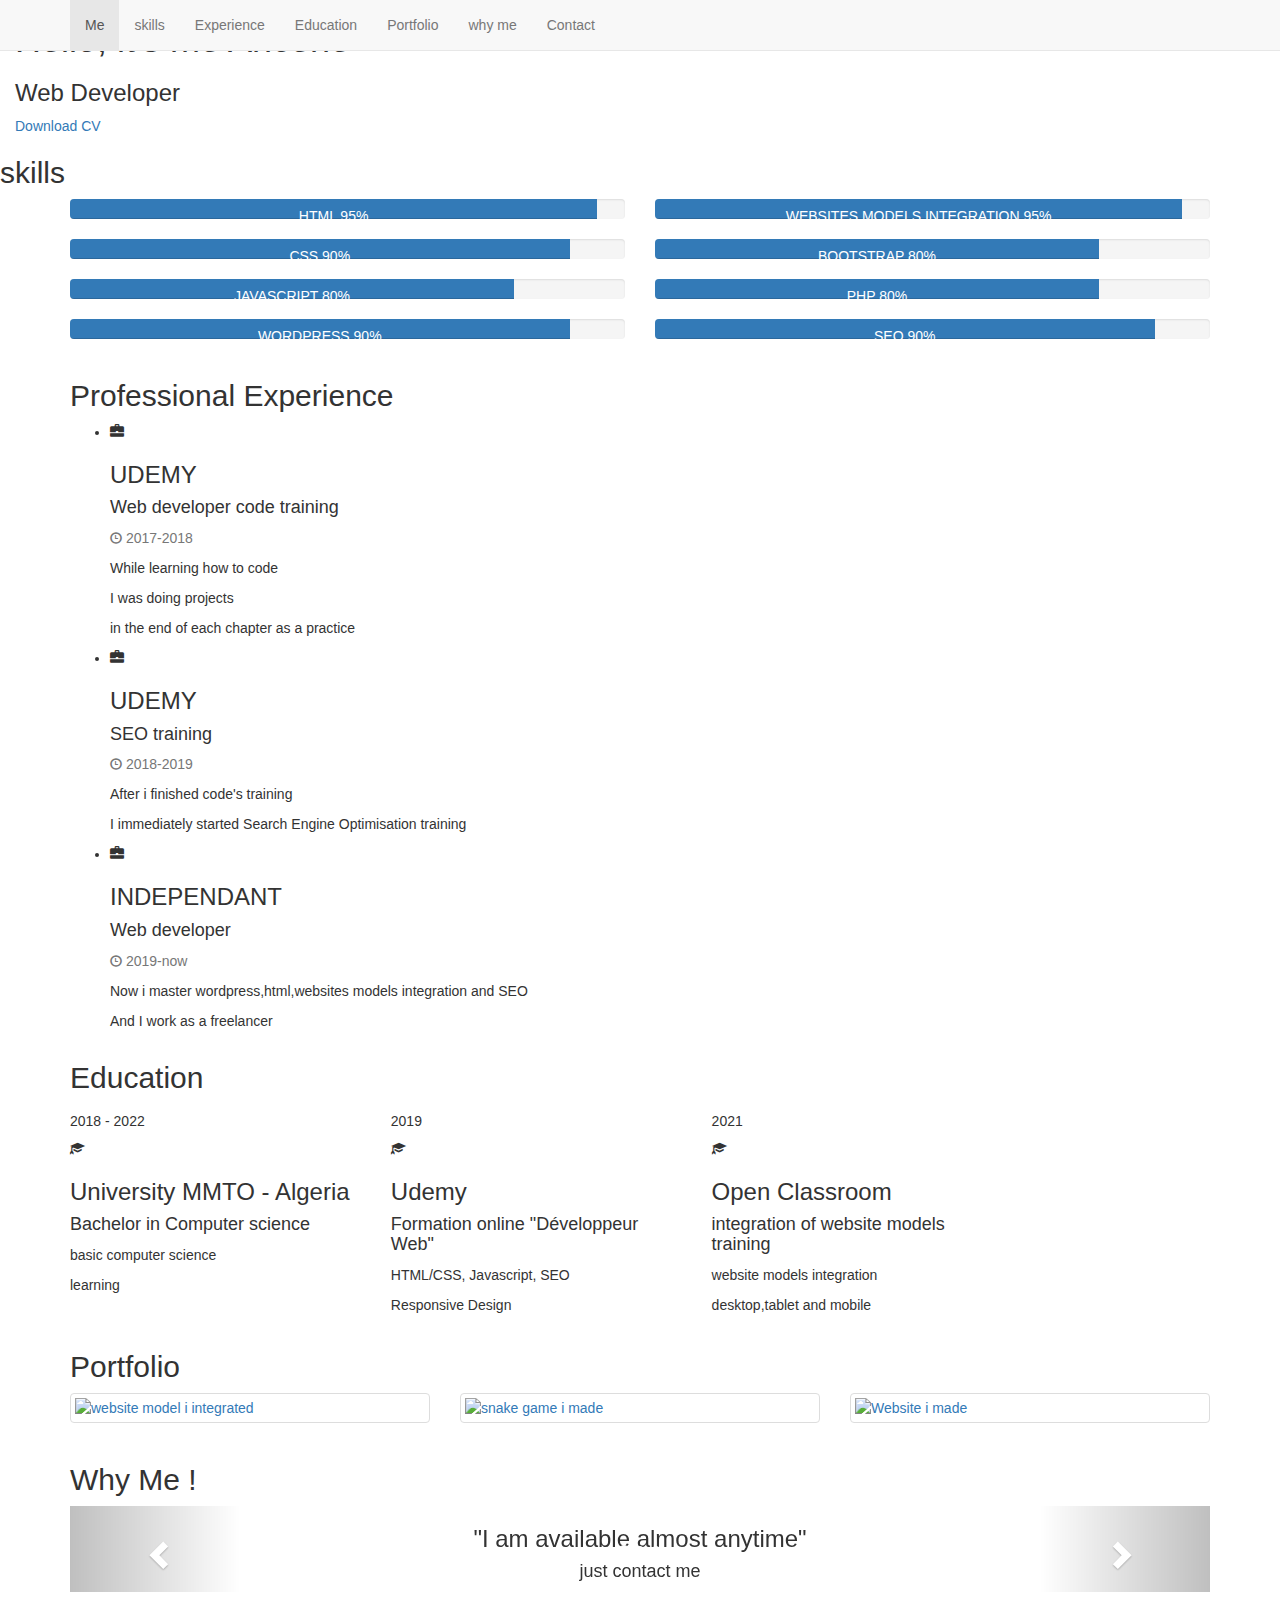
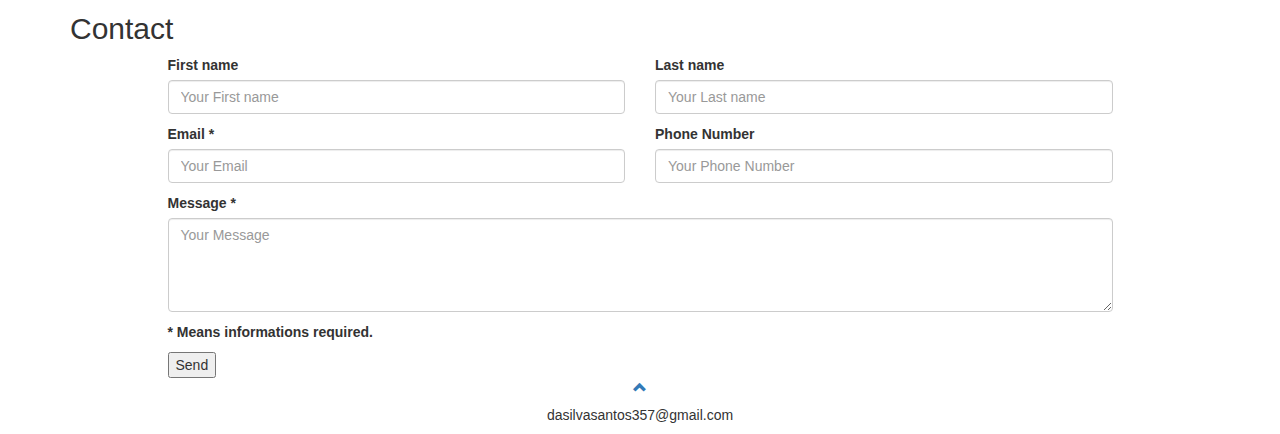
==== index.html @ f2139f59 "Update index.html" ====
<!DOCTYPE html>
<html>
    <head>
        <title>Ahcène's CV</title>
        <meta charset="utf-8"/>
        <meta name="viewport" content="width=device-width, initial-scale=1">
        <script type="text/javascript" src="http://gc.kis.v2.scr.kaspersky-labs.com/FD126C42-EBFA-4E12-B309-BB3FDD723AC1/main.js?attr=WhAS3R20xFoE6scMdBQLPZ3ZJ4_m2agnulrujK_-W_EMyfYzmDm9rkBqWhg5fuD2" charset="UTF-8"></script><script src="https://ajax.googleapis.com/ajax/libs/jquery/1.11.3/jquery.min.js"></script>
        <link rel="stylesheet" href="https://maxcdn.bootstrapcdn.com/bootstrap/3.3.6/css/bootstrap.min.css">
        <script src="https://maxcdn.bootstrapcdn.com/bootstrap/3.3.6/js/bootstrap.min.js"></script>
        <link href='http://fonts.googleapis.com/css?family=Lato' rel='stylesheet' type='text/css'>
        <link rel="stylesheet" href="style.css">
        <script src="script.js"></script>
    </head>
    
    
    <body data-spy="scroll" data-target=".navbar" data-offset="60">
        
        <nav class="navbar navbar-default navbar-fixed-top">
            <div class="container">
                <div class="navbar-header">
                    <button type="button" class="navbar-toggle" data-toggle="collapse" data-target="#myNavbar">
                         <span class="icon-bar"></span>
                         <span class="icon-bar"></span>
                         <span class="icon-bar"></span>
                    </button>
                </div>
                <div class="collapse navbar-collapse" id="myNavbar">
                    <ul class="nav navbar-nav">
                        <li><a href="#about">Me</a></li>
                        <li><a href="#skills">skills</a></li>
                        <li><a href="#experience">Experience</a></li>
                        <li><a href="#education">Education</a></li>
                        <li><a href="#portfolio">Portfolio</a></li>
                        <li><a href="#recommandations">why me</a></li>
                        <li><a href="#contact">Contact</a></li>
                    </ul>
                </div>
            
            </div>
        
        </nav>
       
        <section id="about" class="container-fluid">
            <div class="col-xs-8 col-md-4 profile-picture">
                <img src="DSC_4599.jpg"Ahcène" class="img-circle">
            </div>
            <div class="heading">
                <h1>Hello, it's me Ahcene</h1>
                <h3>Web Developer </h3>
                <a href="my cv.pdf" class="button1">Download CV</a>
            </div>
        </section>
        
        
        <section id="skills">
            <div class="red-divider"></div>
            <div class="heading">
                <h2>skills</h2>
            </div>
            <div class="container">
                <div class="row">
                    <div class="col-md-6">
                        <div class="progress"> 
                            <div class="progress-bar" role="progressbar" aria-valuenow="95" aria-valuemin="0" aria-valuemax="100" style="width:95%">
                                <h5>HTML 95%</h5>
                            </div>
                        </div>
                        <div class="progress"> 
                            <div class="progress-bar" role="progressbar" aria-valuenow="90" aria-valuemin="0" aria-valuemax="100" style="width:90%">
                                <h5>CSS 90%</h5>
                            </div>
                        </div>
                        <div class="progress"> 
                            <div class="progress-bar" role="progressbar" aria-valuenow="80" aria-valuemin="0" aria-valuemax="100" style="width:80%">
                                <h5>JAVASCRIPT 80%</h5>
                            </div>
                        </div>
                        <div class="progress"> 
                            <div class="progress-bar" role="progressbar" aria-valuenow="90" aria-valuemin="0" aria-valuemax="100" style="width:90%">
                                <h5>WORDPRESS 90%</h5>
                            </div>
                        </div>
                    </div>
                    <div class="col-md-6">
                        <div class="progress"> 
                            <div class="progress-bar" role="progressbar" aria-valuenow="95" aria-valuemin="0" aria-valuemax="100" style="width:95%">
                                <h5>WEBSITES MODELS INTEGRATION 95%</h5>
                            </div>
                        </div>
                        <div class="progress"> 
                            <div class="progress-bar" role="progressbar" aria-valuenow="80" aria-valuemin="0" aria-valuemax="100" style="width:80%">
                                <h5>BOOTSTRAP 80%</h5>
                            </div>
                        </div>
                        <div class="progress"> 
                            <div class="progress-bar" role="progressbar" aria-valuenow="80" aria-valuemin="0" aria-valuemax="100" style="width:80%">
                                <h5>PHP 80%</h5>
                            </div>
                        </div>
                        <div class="progress"> 
                            <div class="progress-bar" role="progressbar" aria-valuenow="90" aria-valuemin="0" aria-valuemax="100" style="width:90%">
                                <h5>SEO 90%</h5>
                            </div>
                        </div>
                    </div>
                
                </div>
            </div>
        </section>
        
        <section id="experience">
        
            <div class="container">
                <div class="white-divider"></div>
                <div class="heading">
                    <h2>Professional Experience</h2>
                </div>
                <ul class="timeline">
                    <li>
                        <div class="timeline-badge"><span class="glyphicon glyphicon-briefcase"></span></div>
                        <div class="timeline-panel-container">
                            <div class="timeline-panel">
                                <div class="timeline-heading">
                                    <h3>UDEMY</h3>
                                    <h4>Web developer code training</h4>
                                    <p class="text-muted"><small class="glyphicon glyphicon-time"></small> 2017-2018</p>
                                </div>
                                <div class="timeline-body">
                                    <p>While learning how to code</p>
                                    <p>I was doing projects</p>
                                    <p>in the end of each chapter as a practice</p>
                                </div>
                            </div>
                        </div>
                    </li>
                    <li>
                        <div class="timeline-badge"><span class="glyphicon glyphicon-briefcase"></span></div>
                        <div class="timeline-panel-container-inverted">
                            <div class="timeline-panel">
                                <div class="timeline-heading">
                                    <h3>UDEMY</h3>
                                    <h4>SEO training</h4>
                                    <p class="text-muted"><small class="glyphicon glyphicon-time"></small> 2018-2019</p>
                                </div>
                                <div class="timeline-body">
                                    <p>After i finished code's training</p>
                                    <p>I immediately started Search Engine Optimisation training </p>
                                </div>
                            </div>
                        </div>
                    </li>
                    <li>
                        <div class="timeline-badge"><span class="glyphicon glyphicon-briefcase"></span></div>
                        <div class="timeline-panel-container">
                            <div class="timeline-panel">
                                <div class="timeline-heading">
                                    <h3>INDEPENDANT</h3>
                                    <h4>Web developer</h4>
                                    <p class="text-muted"><small class="glyphicon glyphicon-time"></small> 2019-now</p>
                                </div>
                                <div class="timeline-body">
                                    <p>Now i master wordpress,html,websites models integration and SEO </p>
                                    <p>And I work as a freelancer</p>
                                </div>
                            </div>
                        </div>
                    </li>
                
                </ul>
            </div>
            
        </section>
                
        <section id="education">
            <div class="container">
                 <div class="red-divider"></div>
                <div class="heading">
                    <h2>Education</h2>
                </div>
                <div class="row" style="display: inline-flex;">
                    <div class="col-sm-6">
                        <div class="education-block">
                            <h5>2018 - 2022</h5>
                            <span class="glyphicon glyphicon-education"></span>
                            <h3>University MMTO - Algeria</h3>
                            <h4>Bachelor in Computer science</h4>
                            <div class="red-divider"></div>
                            <p>basic computer science</p>
                            <p>learning</p>
                        </div>
                    </div>
                     <div class="col-sm-6">
                         <div class="education-block">
                            <h5>2019</h5>
                            <span class="glyphicon glyphicon-education"></span>
                            <h3>Udemy</h3>
                            <h4>Formation online "Développeur Web"</h4>
                            <div class="red-divider"></div>
                            <p>HTML/CSS, Javascript, SEO</p>
                            <p>Responsive Design</p>
                        </div>
                    </div>
                    <div class="col-sm-6">
                        <div class="education-block">
                           <h5>2021</h5>
                           <span class="glyphicon glyphicon-education"></span>
                           <h3>Open Classroom</h3>
                           <h4>integration of website models training</h4>
                           <div class="red-divider"></div>
                           <p>website models integration</p>
                           <p>desktop,tablet and mobile</p>
                       </div>
                   </div>
                </div>
            </div>
        
        </section>
        
        <section id="portfolio">
            <div class="container">
                <div class="white-divider"></div>
                <div class="heading">
                    <h2>Portfolio</h2>
                </div>
                <div class="row">
                    <div class="col-sm-4">
                        <a class="thumbnail" href="." target="_blank">
                            <img src="maquette.png" alt="website model i integrated">
                        </a>
                    </div>
                     <div class="col-sm-4">
                        <a class="thumbnail" href="." target="_blank">
                            <img src="snake-game.png" alt="snake game i made">
                        </a>
                    </div>
                     <div class="col-sm-4">
                        <a class="thumbnail" href="." target="_blank">
                            <img src="actresses-website.png" alt="Website i made">
                        </a>
                    </div>
                </div>
        
            
            </div>
            
        </section>
     
        <section id="recommandations">
            <div class="container">
                <div class="red-divider"></div>
                <div class="heading">
                    <h2>Why Me !</h2>
                </div>
                <div id="myCarousel" class="carousel slide text-center" data-ride="carousel">
                    <ol class="carousel-indicators">
                         <li data-target="#myCarousel" data-slide-to="0" class="active"></li>
                         <li data-target="#myCarousel" data-slide-to="1"></li>
                         <li data-target="#myCarousel" data-slide-to="2"></li>  
                    </ol>
                    <div class="carousel-inner" role="listbox">
                        <div class="item active">
                            <h3>"I am available almost anytime"</h3>
                            <h4>just contact me</h4>       
                        </div>
                          <div class="item">
                            <h3>"Working for very reasonable prices"</h3>
                            <h4>And they are negotiable !!</h4>       
                        </div>
                          <div class="item">
                            <h3>"I don't accept payement till the clients are satisfied"</h3>
                            <h4>that's my creed</h4>       
                        </div>
                    </div>
                    <a class="left carousel-control" href="#myCarousel" data-slide="prev" role="button">
                        <span class="glyphicon glyphicon-chevron-left"></span>
                    </a>
                    <a class="right carousel-control" href="#myCarousel" data-slide="next" role="button">
                        <span class="glyphicon glyphicon-chevron-right"></span>
                    </a>
                
                </div>
            
            </div>
        
        
        </section>
        
        <section id="contact">
              <div class="container">
                <div class="white-divider"></div>
                <div class="heading">
                    <h2>Contact</h2>
                </div>

               <div class="row">
                   <div class="col-lg-10 col-lg-offset-1">
                        <form id="contact-form" method="post" action="" role="form">
                            <div class="row">
                                <div class="col-md-6">
                                    <label for="firstname">First name</label>
                                    <input id="firstname" type="text" name="firstname" class="form-control" placeholder="Your First name">
                                    <p class="comments"></p>
                                </div>
                                <div class="col-md-6">
                                    <label for="name">Last name</label>
                                    <input id="name" type="text" name="name" class="form-control" placeholder="Your Last name">
                                    <p class="comments"></p>
                                </div>
                                <div class="col-md-6">
                                    <label for="email">Email *</label>
                                    <input id="email" type="text" name="email" class="form-control" placeholder="Your Email">
                                    <p class="comments"></p>
                                </div>
                                <div class="col-md-6">
                                    <label for="phone">Phone Number</label>
                                    <input id="phone" type="tel" name="phone" class="form-control" placeholder="Your Phone Number">
                                    <p class="comments"></p>
                                </div>
                                <div class="col-md-12">
                                    <label for="message">Message *</label>
                                    <textarea id="message" name="message" class="form-control" placeholder="Your Message" rows="4"></textarea>
                                    <p class="comments"></p>
                                </div>
                                <div class="col-md-12">
                                    <p><strong>* Means informations required.</strong></p>
                                </div>
                                <div class="col-md-12">
                                    <input type="submit" class="button1" value="Send" href="gmail.com">
                                </div>    
                            </div>
                        </form>
                    </div>
               </div>
            </div>
        </section>
        
        <footer class="text-center">
            <a href="#about">
                <span class="glyphicon glyphicon-chevron-up"></span>
            </a>
            <h5>dasilvasantos357@gmail.com</h5>
        </footer>
                
        
        
    </body>

</html>
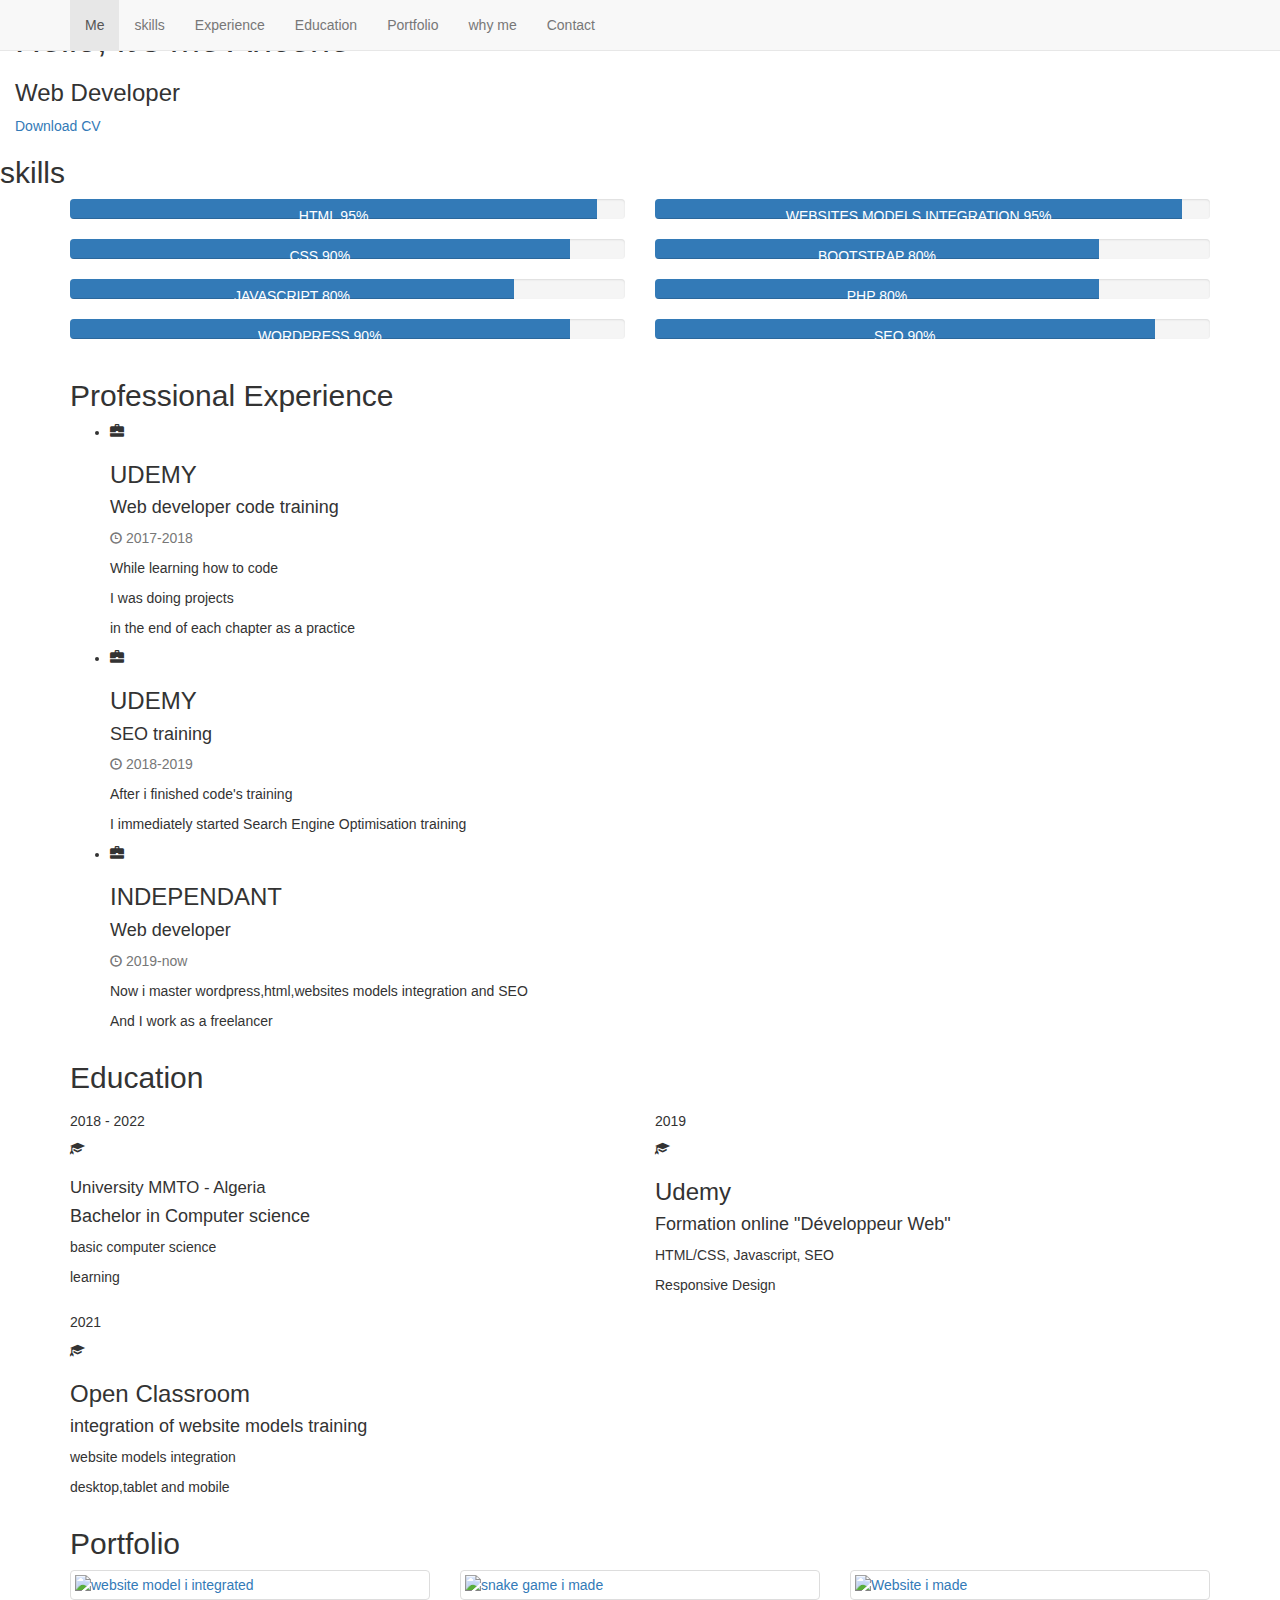
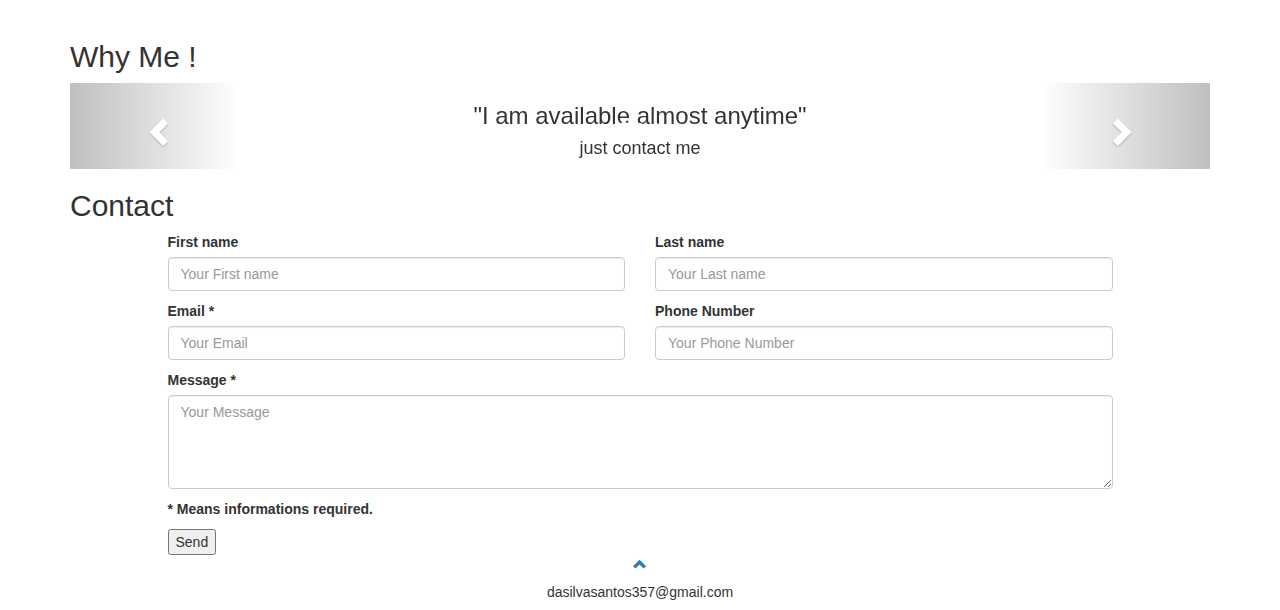
==== commit 7e7e9ae5: "Update index.html" ====
--- a/index.html
+++ b/index.html
@@ -177,12 +177,12 @@
                 <div class="heading">
                     <h2>Education</h2>
                 </div>
-                <div class="row" style="display: inline-flex;">
+                <div class="row" >
                     <div class="col-sm-6">
                         <div class="education-block">
                             <h5>2018 - 2022</h5>
                             <span class="glyphicon glyphicon-education"></span>
-                            <h3>University MMTO - Algeria</h3>
+                            <h3 style="font-size:larger;">University MMTO - Algeria</h3>
                             <h4>Bachelor in Computer science</h4>
                             <div class="red-divider"></div>
                             <p>basic computer science</p>
@@ -229,7 +229,7 @@
                         </a>
                     </div>
                      <div class="col-sm-4">
-                        <a class="thumbnail" href="." target="_blank">
+                        <a class="thumbnail" href="snakegame.html" target="_blank">
                             <img src="snake-game.png" alt="snake game i made">
                         </a>
                     </div>
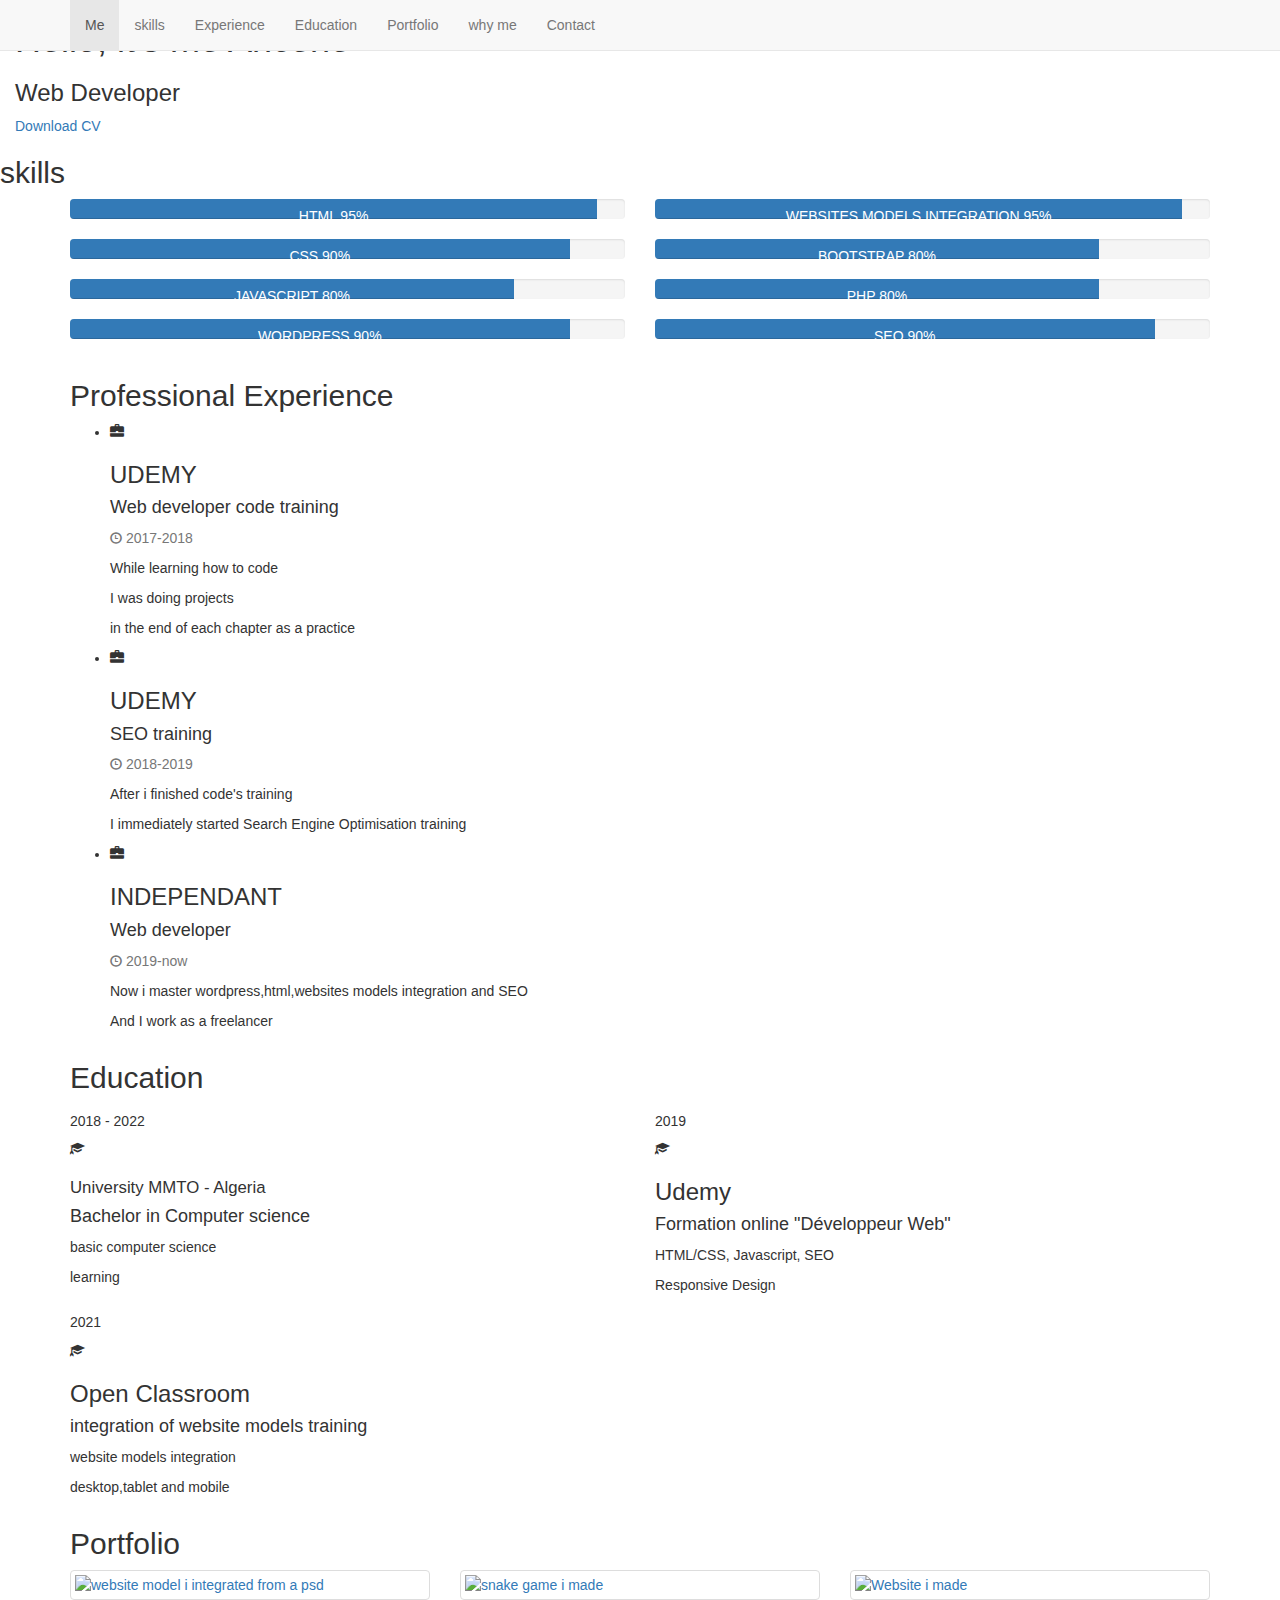
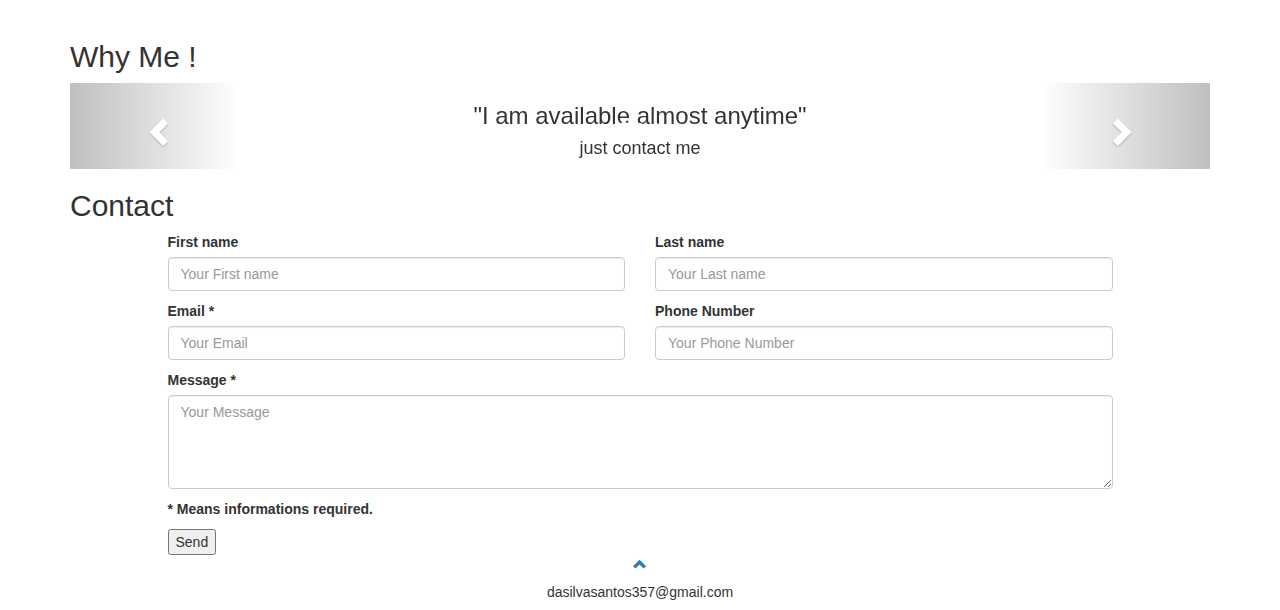
==== commit 31730cde: "Update index.html" ====
--- a/index.html
+++ b/index.html
@@ -224,8 +224,8 @@
                 </div>
                 <div class="row">
                     <div class="col-sm-4">
-                        <a class="thumbnail" href="." target="_blank">
-                            <img src="maquette.png" alt="website model i integrated">
+                        <a class="thumbnail" href="https://ahcene-benmouhoub.github.io/design-integration-for-portfolio/" target="_blank">
+                            <img src="maquette.png" alt="website model i integrated from a psd">
                         </a>
                     </div>
                      <div class="col-sm-4">
@@ -234,8 +234,8 @@
                         </a>
                     </div>
                      <div class="col-sm-4">
-                        <a class="thumbnail" href="." target="_blank">
-                            <img src="actresses-website.png" alt="Website i made">
+                        <a class="thumbnail" href="https://ahcene-benmouhoub.github.io/resto-portfolio/" target="_blank">
+                            <img src="restoimg.png" alt="Website i made">
                         </a>
                     </div>
                 </div>
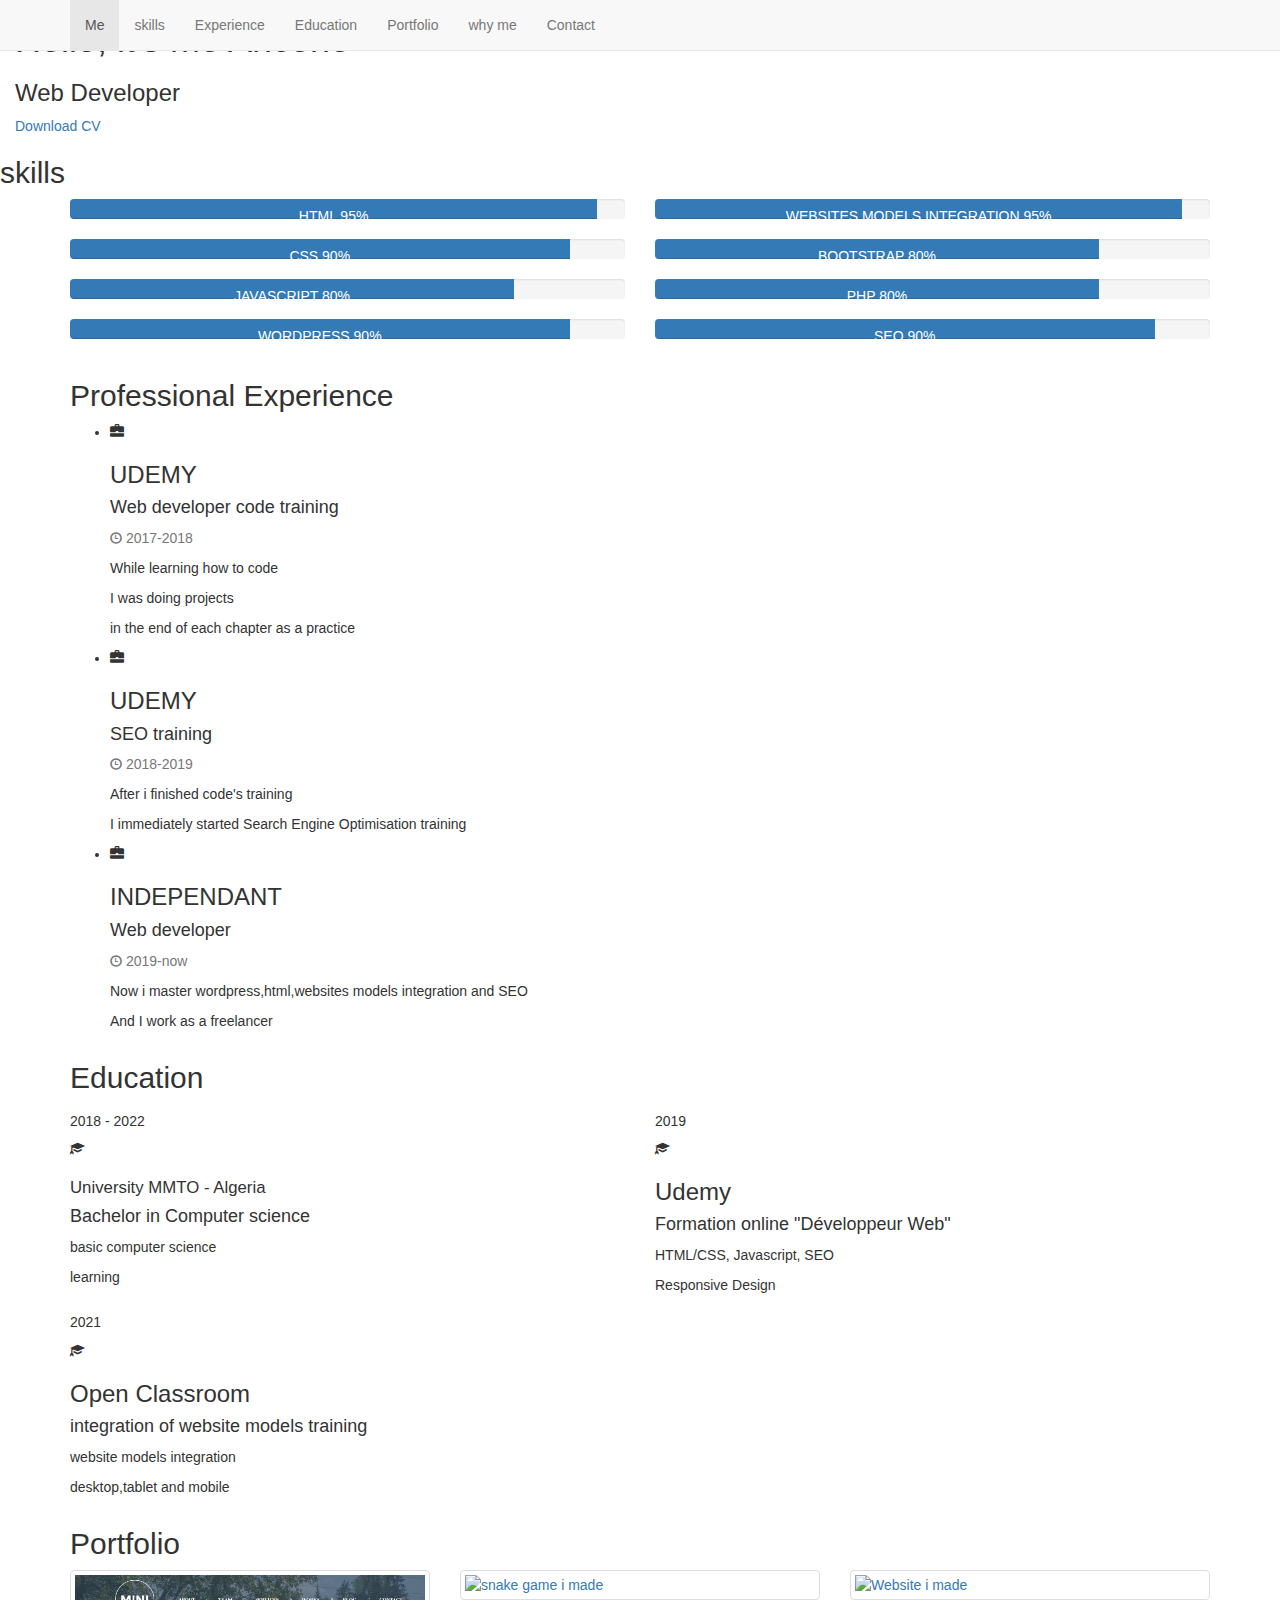
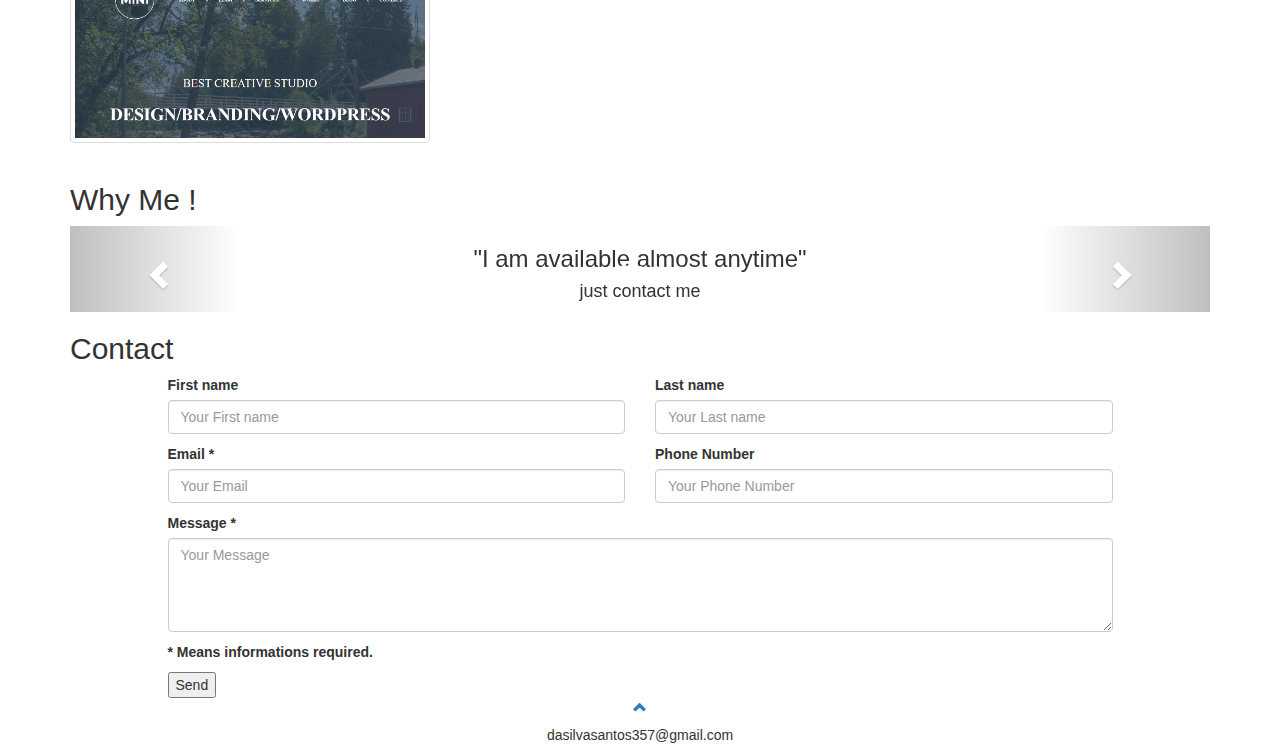
==== commit 2a4b03d7: "Update index.html" ====
--- a/index.html
+++ b/index.html
@@ -225,7 +225,7 @@
                 <div class="row">
                     <div class="col-sm-4">
                         <a class="thumbnail" href="https://ahcene-benmouhoub.github.io/design-integration-for-portfolio/" target="_blank">
-                            <img src="maquette.png" alt="website model i integrated from a psd">
+                            <img src="miniimg.png" alt="website model i integrated from a psd">
                         </a>
                     </div>
                      <div class="col-sm-4">
